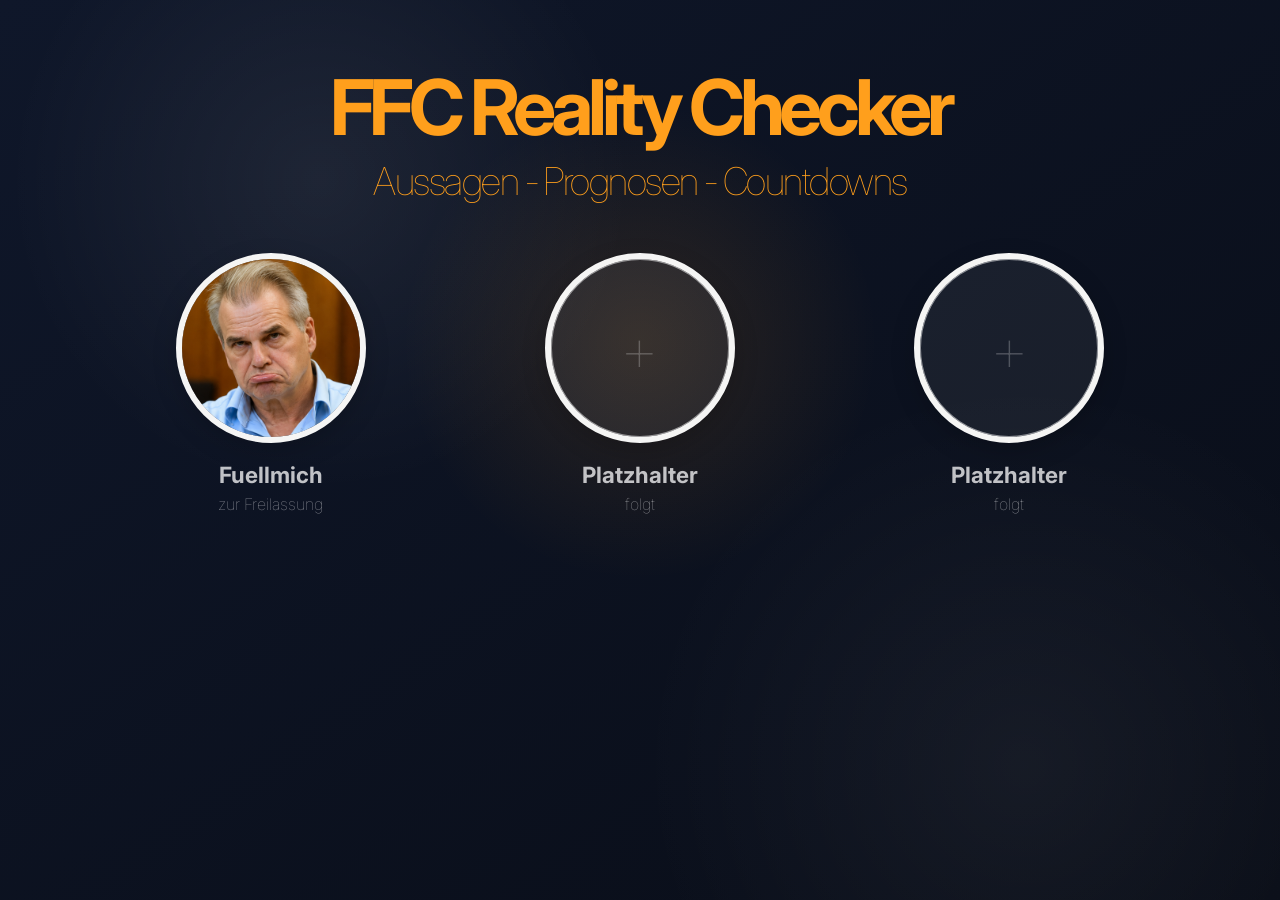
==== index.html @ 642c0783 "Add files via upload First version of ffc reality checker" ====
<!doctype html>
<html lang="de">
<!--
Hosted @: netlify
A FFC project page
-->
<head>
  <meta charset="utf-8">
  <meta name="viewport" content="width=device-width, initial-scale=1">
  <title>Countdowns</title>
  <link rel="preconnect" href="https://fonts.googleapis.com">
  <link rel="preconnect" href="https://fonts.gstatic.com" crossorigin>
  <link href="https://fonts.googleapis.com/css2?family=Inter:wght@100;300;700;800&display=swap" rel="stylesheet">
  <link rel="stylesheet" href="css/style.css">
</head>
<body>
  <main class="overview">
    <h1>FFC Reality Checker</h1>
    <p class="overview-subline">Aussagen - Prognosen - Countdowns</p>

    <div class="grid">
      <article class="card">
        <a href="countdown/fuellmich.html">
          <div class="card-circle">
            <img src="img/fuellmich-schmollt.png" alt="">
          </div>
          <p class="card-title">Fuellmich</p>
          <p class="card-meta">zur Freilassung</p>
        </a>
      </article>

      <article class="card">
        <div class="card-circle">
          <span class="placeholder">+</span>
        </div>
        <p class="card-title">Platzhalter</p>
        <p class="card-meta">folgt</p>
      </article>

      <article class="card">
        <div class="card-circle">
          <span class="placeholder">+</span>
        </div>
        <p class="card-title">Platzhalter</p>
        <p class="card-meta">folgt</p>
      </article>
    </div>
  </main>
</body>
</html>
---- css/style.css ----
:root {
  --bg: #0f172a;
  --fg: rgba(244, 244, 245, 0.62);
  --fg-strong: rgba(244, 244, 245, 0.78);
  --muted: rgba(199, 203, 211, 0.62);
  --accent: #ff9f1c;
  --accent-top: #ffb22c;
  --accent-bottom: #ff9800;
  --ring: #f5f5f4;
}

* {
  box-sizing: border-box;
}

html,
body {
  margin: 0;
  min-height: 100%;
}

body {
  min-height: 100vh;
  color: var(--fg);
  font-family: Inter, ui-sans-serif, system-ui, -apple-system, BlinkMacSystemFont, "Segoe UI", Roboto, Helvetica, Arial, sans-serif;
  text-align: center;
  background:
    radial-gradient(circle at 50% 38%, rgba(255, 159, 28, 0.13), transparent 28%),
    radial-gradient(circle at 25% 20%, rgba(255, 255, 255, 0.07), transparent 26%),
    radial-gradient(circle at 80% 85%, rgba(255, 255, 255, 0.05), transparent 30%),
    linear-gradient(145deg, #0f172a 0%, #090d17 100%);
  overflow-x: hidden;
}

a {
  color: inherit;
  text-decoration: none;
}

.site-header {
  width: min(92vw, 1100px);
  margin: 0 auto;
  padding: 34px 24px 0;
  display: flex;
  justify-content: space-between;
  align-items: center;
}

.brand {
  font-weight: 700;
  color: var(--fg-strong);
  letter-spacing: -0.03em;
}

.back-link {
  font-weight: 100;
  color: var(--fg);
}

.overview {
  width: min(92vw, 1100px);
  margin: 0 auto;
  padding: clamp(42px, 8vh, 86px) 24px;
}

.overview h1 {
  margin: 0 0 46px;
  font-size: clamp(2.4rem, 6vw, 5rem);
  color: var(--accent);
  letter-spacing: -0.07em;
  line-height: 0.95;
}

.grid {
  display: grid;
  grid-template-columns: repeat(auto-fit, minmax(210px, 1fr));
  gap: clamp(32px, 6vw, 56px);
}

.card {
  text-align: center;
}

.card-circle {
  width: clamp(145px, 22vw, 190px);
  aspect-ratio: 1 / 1;
  border-radius: 50%;
  border: 6px solid var(--ring);
  overflow: hidden;
  margin: 0 auto 18px;
  background: rgba(255, 255, 255, 0.06);
  box-shadow:
    inset 0 0 0 1px rgba(255, 255, 255, .52),
    0 8px 24px rgba(0, 0, 0, .18);
  display: grid;
  place-items: center;
}

.card-circle img {
  width: 100%;
  height: 100%;
  object-fit: cover;
}

.placeholder {
  font-size: 4rem;
  font-weight: 100;
  color: rgba(244, 244, 245, .25);
}

.card-title {
  margin: 0;
  font-weight: 700;
  color: var(--fg-strong);
  font-size: clamp(1.1rem, 2.5vw, 1.4rem);
}

.card-meta {
  margin: 6px 0 0;
  font-weight: 100;
  color: var(--fg);
}

.countdown-main {
  width: min(92vw, 980px);
  padding: clamp(32px, 7vh, 72px) 24px;
  margin: 0 auto;
}

.countdown-page {
  display: grid;
  place-items: center;
}

.label {
  margin: 0;
  font-size: clamp(1.35rem, 4vw, 3rem);
  line-height: 1.15;
  font-weight: 700;
  letter-spacing: -0.04em;
  color: var(--fg-strong);
}

.countdown-title {
  margin: 0.06em 0 0.10em;
  font-size: clamp(5rem, 17vw, 13rem);
  line-height: 1.2;
  font-weight: 800;
  letter-spacing: -0.08em;
  color: var(--accent);
  background: linear-gradient(180deg, var(--accent-top), var(--accent-bottom));
  -webkit-background-clip: text;
  background-clip: text;
  color: transparent;
}

.subtime {
  display: flex;
  justify-content: center;
  gap: clamp(12px, 3vw, 28px);
  margin: 0 0 clamp(22px, 5vh, 42px);
  color: var(--muted);
  font-size: clamp(0.9rem, 2.2vw, 1.35rem);
  font-weight: 100;
}

.subtime strong {
  display: block;
  color: var(--fg-strong);
  font-size: 1.35em;
  font-weight: 700;
  line-height: 1.1;
}

.portrait {
  display: block;
  width: clamp(115px, 21vw, 180px);
  aspect-ratio: 1 / 1;
  object-fit: cover;
  object-position: center;
  border-radius: 50%;
  border: 6px solid var(--ring);
  box-shadow:
    inset 0 0 0 1px rgba(255, 255, 255, .52),
    0 8px 24px rgba(0,0,0,.18);
  margin: clamp(22px, 5vh, 44px) auto clamp(22px, 5vh, 40px);
}

.date {
  margin: 0;
  font-size: clamp(1.25rem, 3vw, 2rem);
  color: var(--fg);
  font-weight: 100;
  letter-spacing: -0.02em;
}

.card a{
  display:block;
  transition:transform .22s ease;
}

.card-circle{
  transition:
    transform .22s ease,
    border-color .22s ease,
    box-shadow .22s ease,
    background-color .22s ease;
}

.card:hover .card-circle{
  transform:translateY(-4px) scale(1.03);
  border-color:#ffffff;
  background:rgba(255,255,255,.08);
  box-shadow:
    inset 0 0 0 1px rgba(255,255,255,.70),
    0 14px 30px rgba(0,0,0,.28);
}

.card:hover .card-title{
  color:#ffffff;
}

.card:active .card-circle{
  transform:translateY(-2px) scale(1.01);
}


.card-circle img{
  transition: transform .28s ease;
}
.card:hover .card-circle{
  transform:none;
  border-color:#ffb22c;
  box-shadow:
    inset 0 0 0 1px rgba(255,178,44,.85),
    0 14px 30px rgba(0,0,0,.28);
}
.card:hover .card-circle img{
  transform:scale(1.025);
}

.site-subtitle{
  margin-top:8px;
  font-weight:100;
  font-size:clamp(1rem,2vw,1.35rem);
  color:rgba(244,244,245,.62);
  letter-spacing:.04em;
}
.source{
  margin-top:42px;
  font-size:14px;
  font-weight:100;
  color:rgba(244,244,245,.5);
}


.overview-subline{
  margin: -30px 0 52px;
  font-size: clamp(1.2rem, 3vw, 2.5rem);
  line-height: 1.05;
  font-weight: 100;
  letter-spacing: -0.04em;
  color: var(--accent);
}
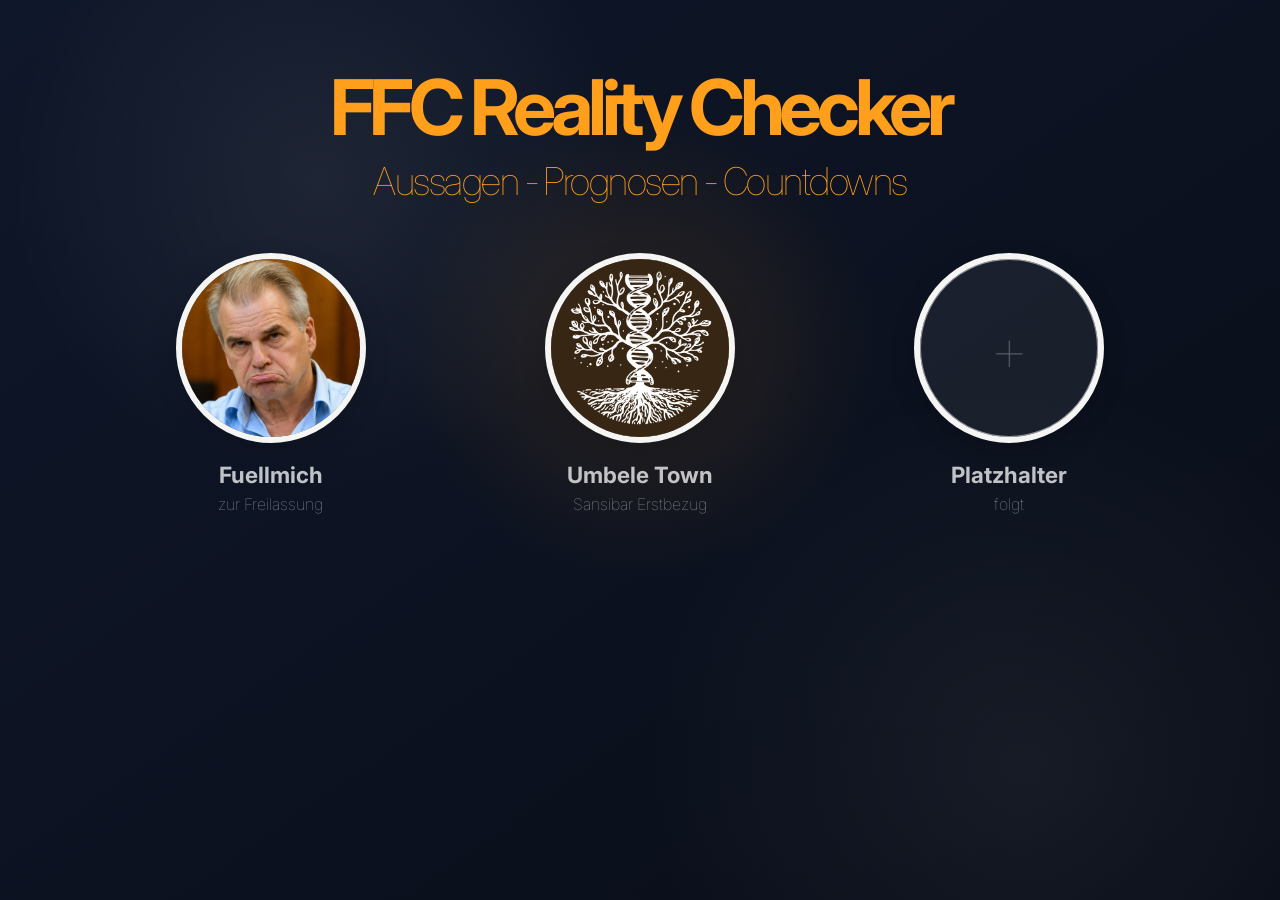
==== commit fe096563: "Project restructure and add Umbele Town" ====
--- a/index.html
+++ b/index.html
@@ -20,9 +20,9 @@
 
     <div class="grid">
       <article class="card">
-        <a href="countdown/fuellmich.html">
+        <a href="reality-checks/fuellmich.html">
           <div class="card-circle">
-            <img src="img/fuellmich-schmollt.png" alt="">
+            <img src="img/fuellmich--fuelli-schmollt.png" alt="">
           </div>
           <p class="card-title">Fuellmich</p>
           <p class="card-meta">zur Freilassung</p>
@@ -30,11 +30,13 @@
       </article>
 
       <article class="card">
-        <div class="card-circle">
-          <span class="placeholder">+</span>
-        </div>
-        <p class="card-title">Platzhalter</p>
-        <p class="card-meta">folgt</p>
+        <a href="reality-checks/umbele-town.html">
+          <div class="card-circle">
+            <img src="img/umbele-town--umbele-town-logo.png" alt="">
+          </div>
+          <p class="card-title">Umbele Town</p>
+          <p class="card-meta">Sansibar Erstbezug</p>
+        </a>
       </article>
 
       <article class="card">
--- a/css/style.css
+++ b/css/style.css
@@ -262,3 +262,26 @@
   letter-spacing: -0.04em;
   color: var(--accent);
 }
+
+
+.project-screenshot{
+  display:block;
+  width:min(92vw, 760px);
+  height:auto;
+  margin:28px auto 0;
+  border-radius:18px;
+  border:1px solid rgba(245,245,244,.16);
+  box-shadow:0 18px 42px rgba(0,0,0,.26);
+}
+
+
+.is-expired .countdown-title{
+  background:linear-gradient(180deg, #ff6b6b, #d93636);
+  -webkit-background-clip:text;
+  background-clip:text;
+  color:transparent;
+}
+
+.is-expired .subtime strong{
+  color:rgba(255, 160, 160, .86);
+}
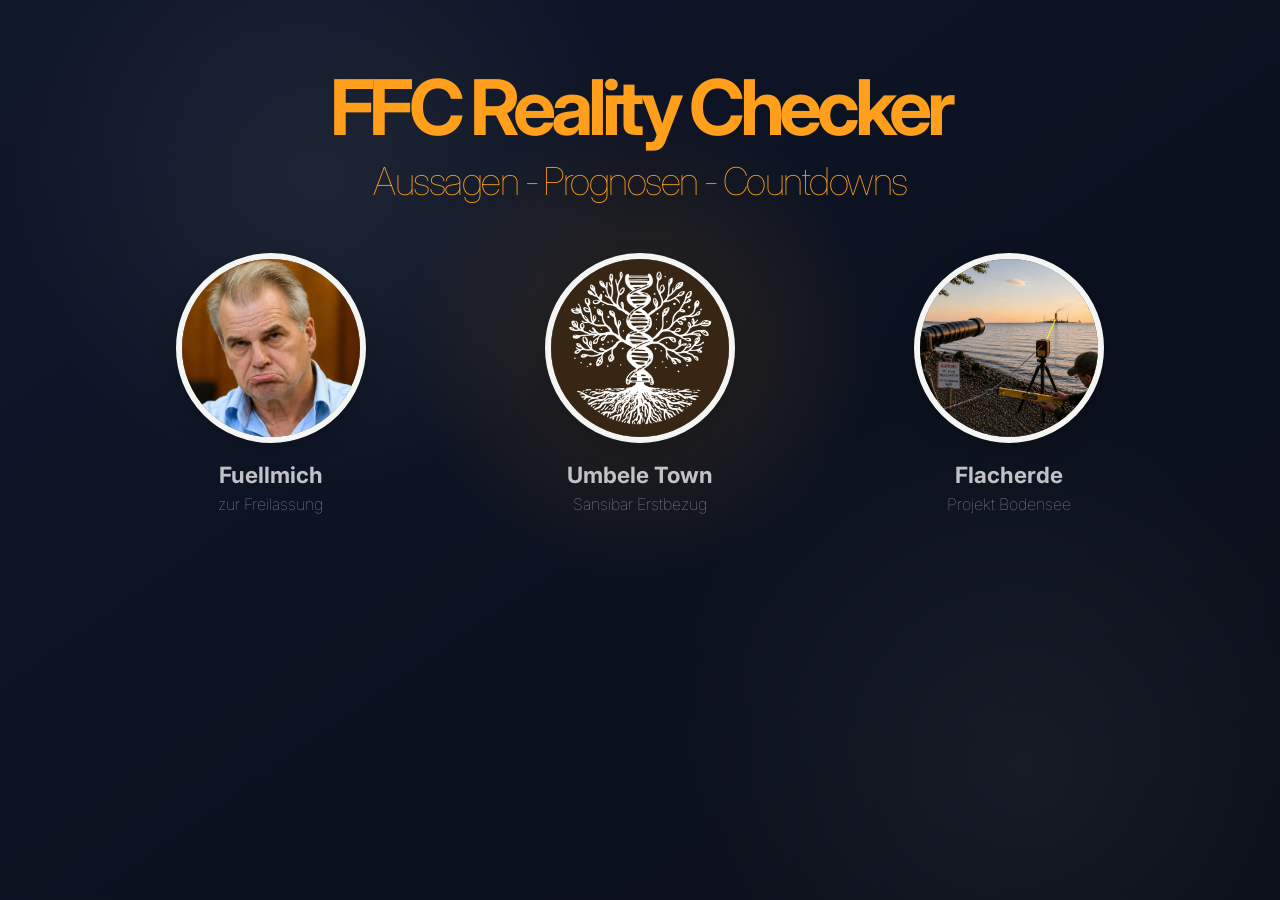
==== commit c2b37e0a: "Update Workflow, add flacherde" ====
--- a/index.html
+++ b/index.html
@@ -1,13 +1,13 @@
-<!doctype html>
+<!DOCTYPE html>
 <html lang="de">
 <!--
-Hosted @: netlify
+Hosted @: GitHub Pages
 A FFC project page
 -->
 <head>
   <meta charset="utf-8">
   <meta name="viewport" content="width=device-width, initial-scale=1">
-  <title>Countdowns</title>
+  <title>FFC Reality Checker</title>
   <link rel="preconnect" href="https://fonts.googleapis.com">
   <link rel="preconnect" href="https://fonts.gstatic.com" crossorigin>
   <link href="https://fonts.googleapis.com/css2?family=Inter:wght@100;300;700;800&display=swap" rel="stylesheet">
@@ -40,11 +40,13 @@
       </article>
 
       <article class="card">
-        <div class="card-circle">
-          <span class="placeholder">+</span>
-        </div>
-        <p class="card-title">Platzhalter</p>
-        <p class="card-meta">folgt</p>
+        <a href="reality-checks/flacherdebeweis.html">
+          <div class="card-circle">
+            <img src="img/flacherde--laser.png" alt="">
+          </div>
+          <p class="card-title">Flacherde</p>
+          <p class="card-meta">Projekt Bodensee</p>
+        </a>
       </article>
     </div>
   </main>
--- a/css/style.css
+++ b/css/style.css
@@ -46,12 +46,6 @@
   align-items: center;
 }
 
-.brand {
-  font-weight: 700;
-  color: var(--fg-strong);
-  letter-spacing: -0.03em;
-}
-
 .back-link {
   font-weight: 100;
   color: var(--fg);
@@ -71,6 +65,15 @@
   line-height: 0.95;
 }
 
+.overview-subline {
+  margin: -30px 0 52px;
+  font-size: clamp(1.2rem, 3vw, 2.5rem);
+  line-height: 1.05;
+  font-weight: 100;
+  letter-spacing: -0.04em;
+  color: var(--accent);
+}
+
 .grid {
   display: grid;
   grid-template-columns: repeat(auto-fit, minmax(210px, 1fr));
@@ -79,6 +82,11 @@
 
 .card {
   text-align: center;
+}
+
+.card a {
+  display: block;
+  transition: transform .22s ease;
 }
 
 .card-circle {
@@ -94,18 +102,34 @@
     0 8px 24px rgba(0, 0, 0, .18);
   display: grid;
   place-items: center;
+  transition:
+    transform .22s ease,
+    border-color .22s ease,
+    box-shadow .22s ease,
+    background-color .22s ease;
 }
 
 .card-circle img {
   width: 100%;
   height: 100%;
   object-fit: cover;
-}
-
-.placeholder {
-  font-size: 4rem;
-  font-weight: 100;
-  color: rgba(244, 244, 245, .25);
+  transition: transform .28s ease;
+}
+
+.card:hover .card-circle {
+  transform: none;
+  border-color: #ffb22c;
+  box-shadow:
+    inset 0 0 0 1px rgba(255,178,44,.85),
+    0 14px 30px rgba(0,0,0,.28);
+}
+
+.card:hover .card-circle img {
+  transform: scale(1.025);
+}
+
+.card:hover .card-title {
+  color: #ffffff;
 }
 
 .card-title {
@@ -119,17 +143,17 @@
   margin: 6px 0 0;
   font-weight: 100;
   color: var(--fg);
+}
+
+.countdown-page {
+  display: grid;
+  place-items: center;
 }
 
 .countdown-main {
   width: min(92vw, 980px);
   padding: clamp(32px, 7vh, 72px) 24px;
   margin: 0 auto;
-}
-
-.countdown-page {
-  display: grid;
-  place-items: center;
 }
 
 .label {
@@ -147,7 +171,6 @@
   line-height: 1.2;
   font-weight: 800;
   letter-spacing: -0.08em;
-  color: var(--accent);
   background: linear-gradient(180deg, var(--accent-top), var(--accent-bottom));
   -webkit-background-clip: text;
   background-clip: text;
@@ -194,94 +217,68 @@
   letter-spacing: -0.02em;
 }
 
-.card a{
-  display:block;
-  transition:transform .22s ease;
-}
-
-.card-circle{
-  transition:
-    transform .22s ease,
-    border-color .22s ease,
-    box-shadow .22s ease,
-    background-color .22s ease;
-}
-
-.card:hover .card-circle{
-  transform:translateY(-4px) scale(1.03);
-  border-color:#ffffff;
-  background:rgba(255,255,255,.08);
-  box-shadow:
-    inset 0 0 0 1px rgba(255,255,255,.70),
-    0 14px 30px rgba(0,0,0,.28);
-}
-
-.card:hover .card-title{
-  color:#ffffff;
-}
-
-.card:active .card-circle{
-  transform:translateY(-2px) scale(1.01);
-}
-
-
-.card-circle img{
-  transition: transform .28s ease;
-}
-.card:hover .card-circle{
-  transform:none;
-  border-color:#ffb22c;
-  box-shadow:
-    inset 0 0 0 1px rgba(255,178,44,.85),
-    0 14px 30px rgba(0,0,0,.28);
-}
-.card:hover .card-circle img{
-  transform:scale(1.025);
-}
-
-.site-subtitle{
-  margin-top:8px;
-  font-weight:100;
-  font-size:clamp(1rem,2vw,1.35rem);
-  color:rgba(244,244,245,.62);
-  letter-spacing:.04em;
-}
-.source{
-  margin-top:42px;
-  font-size:14px;
-  font-weight:100;
-  color:rgba(244,244,245,.5);
-}
-
-
-.overview-subline{
-  margin: -30px 0 52px;
-  font-size: clamp(1.2rem, 3vw, 2.5rem);
-  line-height: 1.05;
-  font-weight: 100;
+.source {
+  margin-top: 42px;
+  font-size: 14px;
+  font-weight: 100;
+  color: rgba(244,244,245,.5);
+}
+
+.project-screenshot {
+  display: block;
+  width: min(92vw, 760px);
+  height: auto;
+  margin: 28px auto 0;
+  border-radius: 18px;
+  border: 1px solid rgba(245,245,244,.16);
+  box-shadow: 0 18px 42px rgba(0,0,0,.26);
+}
+
+.info-box {
+  width: min(92vw, 760px);
+  margin: clamp(34px, 7vh, 60px) auto 0;
+  padding: clamp(22px, 4vw, 34px);
+  text-align: left;
+  color: rgba(244,244,245,.68);
+  background: rgba(255,255,255,.055);
+  border: 1px solid rgba(245,245,244,.14);
+  border-radius: 22px;
+  box-shadow: 0 18px 42px rgba(0,0,0,.22);
+}
+
+.info-box h2 {
+  margin: 0 0 18px;
+  color: var(--fg-strong);
+  font-size: clamp(1.2rem, 2.8vw, 1.7rem);
+  line-height: 1.15;
   letter-spacing: -0.04em;
+}
+
+.info-box p {
+  margin: 0 0 1em;
+  font-size: clamp(1rem, 2.1vw, 1.12rem);
+  line-height: 1.65;
+  font-weight: 300;
+}
+
+.info-box p:last-child {
+  margin-bottom: 0;
+}
+
+.info-box a {
   color: var(--accent);
-}
-
-
-.project-screenshot{
-  display:block;
-  width:min(92vw, 760px);
-  height:auto;
-  margin:28px auto 0;
-  border-radius:18px;
-  border:1px solid rgba(245,245,244,.16);
-  box-shadow:0 18px 42px rgba(0,0,0,.26);
-}
-
-
-.is-expired .countdown-title{
-  background:linear-gradient(180deg, #ff6b6b, #d93636);
-  -webkit-background-clip:text;
-  background-clip:text;
-  color:transparent;
-}
-
-.is-expired .subtime strong{
-  color:rgba(255, 160, 160, .86);
-}
+  text-decoration: underline;
+  text-decoration-thickness: 1px;
+  text-underline-offset: 3px;
+}
+
+.is-expired .countdown-title {
+  background: linear-gradient(180deg, #ff6b6b, #d93636);
+  -webkit-background-clip: text;
+  background-clip: text;
+  color: transparent;
+}
+
+.is-expired .subtime strong {
+  color: rgba(255, 160, 160, .86);
+}
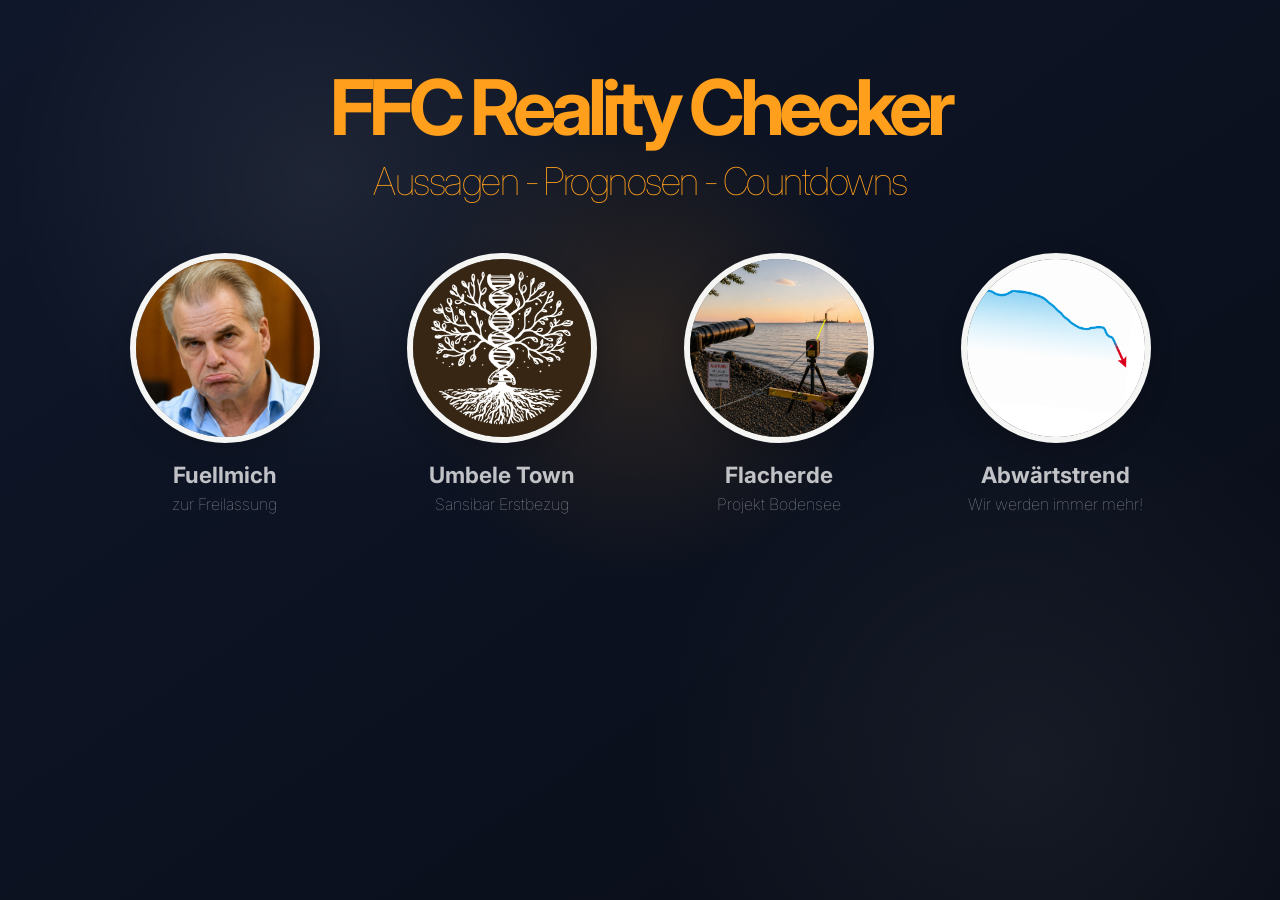
==== commit d151cf87: "Added Social-Trend, fixed little things" ====
--- a/index.html
+++ b/index.html
@@ -17,37 +17,11 @@
   <main class="overview">
     <h1>FFC Reality Checker</h1>
     <p class="overview-subline">Aussagen - Prognosen - Countdowns</p>
-
     <div class="grid">
-      <article class="card">
-        <a href="reality-checks/fuellmich.html">
-          <div class="card-circle">
-            <img src="img/fuellmich--fuelli-schmollt.png" alt="">
-          </div>
-          <p class="card-title">Fuellmich</p>
-          <p class="card-meta">zur Freilassung</p>
-        </a>
-      </article>
-
-      <article class="card">
-        <a href="reality-checks/umbele-town.html">
-          <div class="card-circle">
-            <img src="img/umbele-town--umbele-town-logo.png" alt="">
-          </div>
-          <p class="card-title">Umbele Town</p>
-          <p class="card-meta">Sansibar Erstbezug</p>
-        </a>
-      </article>
-
-      <article class="card">
-        <a href="reality-checks/flacherdebeweis.html">
-          <div class="card-circle">
-            <img src="img/flacherde--laser.png" alt="">
-          </div>
-          <p class="card-title">Flacherde</p>
-          <p class="card-meta">Projekt Bodensee</p>
-        </a>
-      </article>
+      <article class="card"><a href="reality-checks/fuellmich.html"><div class="card-circle"><img src="img/fuellmich--fuelli-schmollt.png" alt=""></div><p class="card-title">Fuellmich</p><p class="card-meta">zur Freilassung</p></a></article>
+      <article class="card"><a href="reality-checks/umbele-town.html"><div class="card-circle"><img src="img/umbele-town--umbele-town-logo.png" alt=""></div><p class="card-title">Umbele Town</p><p class="card-meta">Sansibar Erstbezug</p></a></article>
+      <article class="card"><a href="reality-checks/flacherde.html"><div class="card-circle"><img src="img/flacherde--laser.png" alt=""></div><p class="card-title">Flacherde</p><p class="card-meta">Projekt Bodensee</p></a></article>
+      <article class="card"><a href="reality-checks/social-media-trend.html"><div class="card-circle"><img src="img/social-media-trend--kurve.png" alt=""></div><p class="card-title">Abwärtstrend</p><p class="card-meta">Wir werden immer mehr!</p></a></article>
     </div>
   </main>
 </body>
--- a/css/style.css
+++ b/css/style.css
@@ -1,284 +1 @@
-:root {
-  --bg: #0f172a;
-  --fg: rgba(244, 244, 245, 0.62);
-  --fg-strong: rgba(244, 244, 245, 0.78);
-  --muted: rgba(199, 203, 211, 0.62);
-  --accent: #ff9f1c;
-  --accent-top: #ffb22c;
-  --accent-bottom: #ff9800;
-  --ring: #f5f5f4;
-}
-
-* {
-  box-sizing: border-box;
-}
-
-html,
-body {
-  margin: 0;
-  min-height: 100%;
-}
-
-body {
-  min-height: 100vh;
-  color: var(--fg);
-  font-family: Inter, ui-sans-serif, system-ui, -apple-system, BlinkMacSystemFont, "Segoe UI", Roboto, Helvetica, Arial, sans-serif;
-  text-align: center;
-  background:
-    radial-gradient(circle at 50% 38%, rgba(255, 159, 28, 0.13), transparent 28%),
-    radial-gradient(circle at 25% 20%, rgba(255, 255, 255, 0.07), transparent 26%),
-    radial-gradient(circle at 80% 85%, rgba(255, 255, 255, 0.05), transparent 30%),
-    linear-gradient(145deg, #0f172a 0%, #090d17 100%);
-  overflow-x: hidden;
-}
-
-a {
-  color: inherit;
-  text-decoration: none;
-}
-
-.site-header {
-  width: min(92vw, 1100px);
-  margin: 0 auto;
-  padding: 34px 24px 0;
-  display: flex;
-  justify-content: space-between;
-  align-items: center;
-}
-
-.back-link {
-  font-weight: 100;
-  color: var(--fg);
-}
-
-.overview {
-  width: min(92vw, 1100px);
-  margin: 0 auto;
-  padding: clamp(42px, 8vh, 86px) 24px;
-}
-
-.overview h1 {
-  margin: 0 0 46px;
-  font-size: clamp(2.4rem, 6vw, 5rem);
-  color: var(--accent);
-  letter-spacing: -0.07em;
-  line-height: 0.95;
-}
-
-.overview-subline {
-  margin: -30px 0 52px;
-  font-size: clamp(1.2rem, 3vw, 2.5rem);
-  line-height: 1.05;
-  font-weight: 100;
-  letter-spacing: -0.04em;
-  color: var(--accent);
-}
-
-.grid {
-  display: grid;
-  grid-template-columns: repeat(auto-fit, minmax(210px, 1fr));
-  gap: clamp(32px, 6vw, 56px);
-}
-
-.card {
-  text-align: center;
-}
-
-.card a {
-  display: block;
-  transition: transform .22s ease;
-}
-
-.card-circle {
-  width: clamp(145px, 22vw, 190px);
-  aspect-ratio: 1 / 1;
-  border-radius: 50%;
-  border: 6px solid var(--ring);
-  overflow: hidden;
-  margin: 0 auto 18px;
-  background: rgba(255, 255, 255, 0.06);
-  box-shadow:
-    inset 0 0 0 1px rgba(255, 255, 255, .52),
-    0 8px 24px rgba(0, 0, 0, .18);
-  display: grid;
-  place-items: center;
-  transition:
-    transform .22s ease,
-    border-color .22s ease,
-    box-shadow .22s ease,
-    background-color .22s ease;
-}
-
-.card-circle img {
-  width: 100%;
-  height: 100%;
-  object-fit: cover;
-  transition: transform .28s ease;
-}
-
-.card:hover .card-circle {
-  transform: none;
-  border-color: #ffb22c;
-  box-shadow:
-    inset 0 0 0 1px rgba(255,178,44,.85),
-    0 14px 30px rgba(0,0,0,.28);
-}
-
-.card:hover .card-circle img {
-  transform: scale(1.025);
-}
-
-.card:hover .card-title {
-  color: #ffffff;
-}
-
-.card-title {
-  margin: 0;
-  font-weight: 700;
-  color: var(--fg-strong);
-  font-size: clamp(1.1rem, 2.5vw, 1.4rem);
-}
-
-.card-meta {
-  margin: 6px 0 0;
-  font-weight: 100;
-  color: var(--fg);
-}
-
-.countdown-page {
-  display: grid;
-  place-items: center;
-}
-
-.countdown-main {
-  width: min(92vw, 980px);
-  padding: clamp(32px, 7vh, 72px) 24px;
-  margin: 0 auto;
-}
-
-.label {
-  margin: 0;
-  font-size: clamp(1.35rem, 4vw, 3rem);
-  line-height: 1.15;
-  font-weight: 700;
-  letter-spacing: -0.04em;
-  color: var(--fg-strong);
-}
-
-.countdown-title {
-  margin: 0.06em 0 0.10em;
-  font-size: clamp(5rem, 17vw, 13rem);
-  line-height: 1.2;
-  font-weight: 800;
-  letter-spacing: -0.08em;
-  background: linear-gradient(180deg, var(--accent-top), var(--accent-bottom));
-  -webkit-background-clip: text;
-  background-clip: text;
-  color: transparent;
-}
-
-.subtime {
-  display: flex;
-  justify-content: center;
-  gap: clamp(12px, 3vw, 28px);
-  margin: 0 0 clamp(22px, 5vh, 42px);
-  color: var(--muted);
-  font-size: clamp(0.9rem, 2.2vw, 1.35rem);
-  font-weight: 100;
-}
-
-.subtime strong {
-  display: block;
-  color: var(--fg-strong);
-  font-size: 1.35em;
-  font-weight: 700;
-  line-height: 1.1;
-}
-
-.portrait {
-  display: block;
-  width: clamp(115px, 21vw, 180px);
-  aspect-ratio: 1 / 1;
-  object-fit: cover;
-  object-position: center;
-  border-radius: 50%;
-  border: 6px solid var(--ring);
-  box-shadow:
-    inset 0 0 0 1px rgba(255, 255, 255, .52),
-    0 8px 24px rgba(0,0,0,.18);
-  margin: clamp(22px, 5vh, 44px) auto clamp(22px, 5vh, 40px);
-}
-
-.date {
-  margin: 0;
-  font-size: clamp(1.25rem, 3vw, 2rem);
-  color: var(--fg);
-  font-weight: 100;
-  letter-spacing: -0.02em;
-}
-
-.source {
-  margin-top: 42px;
-  font-size: 14px;
-  font-weight: 100;
-  color: rgba(244,244,245,.5);
-}
-
-.project-screenshot {
-  display: block;
-  width: min(92vw, 760px);
-  height: auto;
-  margin: 28px auto 0;
-  border-radius: 18px;
-  border: 1px solid rgba(245,245,244,.16);
-  box-shadow: 0 18px 42px rgba(0,0,0,.26);
-}
-
-.info-box {
-  width: min(92vw, 760px);
-  margin: clamp(34px, 7vh, 60px) auto 0;
-  padding: clamp(22px, 4vw, 34px);
-  text-align: left;
-  color: rgba(244,244,245,.68);
-  background: rgba(255,255,255,.055);
-  border: 1px solid rgba(245,245,244,.14);
-  border-radius: 22px;
-  box-shadow: 0 18px 42px rgba(0,0,0,.22);
-}
-
-.info-box h2 {
-  margin: 0 0 18px;
-  color: var(--fg-strong);
-  font-size: clamp(1.2rem, 2.8vw, 1.7rem);
-  line-height: 1.15;
-  letter-spacing: -0.04em;
-}
-
-.info-box p {
-  margin: 0 0 1em;
-  font-size: clamp(1rem, 2.1vw, 1.12rem);
-  line-height: 1.65;
-  font-weight: 300;
-}
-
-.info-box p:last-child {
-  margin-bottom: 0;
-}
-
-.info-box a {
-  color: var(--accent);
-  text-decoration: underline;
-  text-decoration-thickness: 1px;
-  text-underline-offset: 3px;
-}
-
-.is-expired .countdown-title {
-  background: linear-gradient(180deg, #ff6b6b, #d93636);
-  -webkit-background-clip: text;
-  background-clip: text;
-  color: transparent;
-}
-
-.is-expired .subtime strong {
-  color: rgba(255, 160, 160, .86);
-}
+:root{--bg:#0f172a;--fg:rgba(244,244,245,.62);--fg-strong:rgba(244,244,245,.78);--muted:rgba(199,203,211,.62);--accent:#ff9f1c;--accent-top:#ffb22c;--accent-bottom:#ff9800;--ring:#f5f5f4}*{box-sizing:border-box}html,body{margin:0;min-height:100%}body{min-height:100vh;color:var(--fg);font-family:Inter,ui-sans-serif,system-ui,-apple-system,BlinkMacSystemFont,"Segoe UI",Roboto,Helvetica,Arial,sans-serif;text-align:center;background:radial-gradient(circle at 50% 38%,rgba(255,159,28,.13),transparent 28%),radial-gradient(circle at 25% 20%,rgba(255,255,255,.07),transparent 26%),radial-gradient(circle at 80% 85%,rgba(255,255,255,.05),transparent 30%),linear-gradient(145deg,#0f172a 0%,#090d17 100%);overflow-x:hidden}a{color:inherit;text-decoration:none}.site-header{width:min(92vw,1100px);margin:0 auto;padding:34px 24px 0;display:flex;justify-content:space-between;align-items:center}.back-link{font-weight:100;color:var(--fg)}.overview{width:min(92vw,1100px);margin:0 auto;padding:clamp(42px,8vh,86px) 24px}.overview h1{margin:0 0 46px;font-size:clamp(2.4rem,6vw,5rem);color:var(--accent);letter-spacing:-.07em;line-height:.95}.overview-subline{margin:-30px 0 52px;font-size:clamp(1.2rem,3vw,2.5rem);line-height:1.05;font-weight:100;letter-spacing:-.04em;color:var(--accent)}.grid{display:grid;grid-template-columns:repeat(auto-fit,minmax(210px,1fr));gap:clamp(32px,6vw,56px)}.card{text-align:center}.card a{display:block;transition:transform .22s ease}.card-circle{width:clamp(145px,22vw,190px);aspect-ratio:1/1;border-radius:50%;border:6px solid var(--ring);overflow:hidden;margin:0 auto 18px;background:rgba(255,255,255,.06);box-shadow:inset 0 0 0 1px rgba(255,255,255,.52),0 8px 24px rgba(0,0,0,.18);display:grid;place-items:center;transition:transform .22s ease,border-color .22s ease,box-shadow .22s ease,background-color .22s ease}.card-circle img{width:100%;height:100%;object-fit:cover;transition:transform .28s ease}.card:hover .card-circle{transform:none;border-color:#ffb22c;box-shadow:inset 0 0 0 1px rgba(255,178,44,.85),0 14px 30px rgba(0,0,0,.28)}.card:hover .card-circle img{transform:scale(1.025)}.card:hover .card-title{color:#fff}.card-title{margin:0;font-weight:700;color:var(--fg-strong);font-size:clamp(1.1rem,2.5vw,1.4rem)}.card-meta{margin:6px 0 0;font-weight:100;color:var(--fg)}.countdown-page{display:grid;place-items:center}.countdown-main{width:min(92vw,980px);padding:clamp(32px,7vh,72px) 24px;margin:0 auto}.label{margin:0;font-size:clamp(1.35rem,4vw,3rem);line-height:1.15;font-weight:700;letter-spacing:-.04em;color:var(--fg-strong)}.countdown-title{margin:.06em 0 .10em;font-size:clamp(5rem,17vw,13rem);line-height:1.2;font-weight:800;letter-spacing:-.08em;background:linear-gradient(180deg,var(--accent-top),var(--accent-bottom));-webkit-background-clip:text;background-clip:text;color:transparent}.subtime{display:flex;justify-content:center;gap:clamp(12px,3vw,28px);margin:0 0 clamp(22px,5vh,42px);color:var(--muted);font-size:clamp(.9rem,2.2vw,1.35rem);font-weight:100}.subtime strong{display:block;color:var(--fg-strong);font-size:1.35em;font-weight:700;line-height:1.1}.portrait{display:block;width:clamp(115px,21vw,180px);aspect-ratio:1/1;object-fit:cover;object-position:center;border-radius:50%;border:6px solid var(--ring);box-shadow:inset 0 0 0 1px rgba(255,255,255,.52),0 8px 24px rgba(0,0,0,.18);margin:clamp(22px,5vh,44px) auto clamp(22px,5vh,40px)}.date{margin:0;font-size:clamp(1.25rem,3vw,2rem);color:var(--fg);font-weight:100;letter-spacing:-.02em}.source{margin-top:42px;font-size:14px;font-weight:100;color:rgba(244,244,245,.5)}.project-screenshot{max-width:100%;border:1px solid rgba(245,245,244,.16);border-radius:18px}.info-box{width:min(92vw,760px);margin:clamp(34px,7vh,60px) auto 0;padding:clamp(22px,4vw,34px);text-align:left;color:rgba(244,244,245,.68);background:rgba(255,255,255,.055);border:1px solid rgba(245,245,244,.14);border-radius:22px;box-shadow:0 18px 42px rgba(0,0,0,.22)}.info-box h2{margin:0 0 18px;color:var(--fg-strong);font-size:clamp(1.2rem,2.8vw,1.7rem);line-height:1.15;letter-spacing:-.04em}.info-box p{margin:0 0 1em;font-size:clamp(1rem,2.1vw,1.12rem);line-height:1.65;font-weight:300}.info-box p:last-child{margin-bottom:0}.info-box a{color:var(--accent);text-decoration:underline;text-decoration-thickness:1px;text-underline-offset:3px}.trend-table{width:100%;margin-top:24px;border-collapse:collapse;font-size:clamp(.95rem,2vw,1.05rem)}.trend-table caption{margin-bottom:12px;color:var(--fg-strong);font-weight:700;text-align:left}.trend-table th,.trend-table td{padding:12px 0;border-bottom:1px solid rgba(245,245,244,.12);text-align:left}.trend-table th{color:var(--fg-strong);font-weight:700}.trend-table td{color:rgba(244,244,245,.68);font-weight:300}.is-expired .countdown-title{background:linear-gradient(180deg,#ff6b6b,#d93636);-webkit-background-clip:text;background-clip:text;color:transparent}.is-expired .subtime strong{color:rgba(255,160,160,.86)}
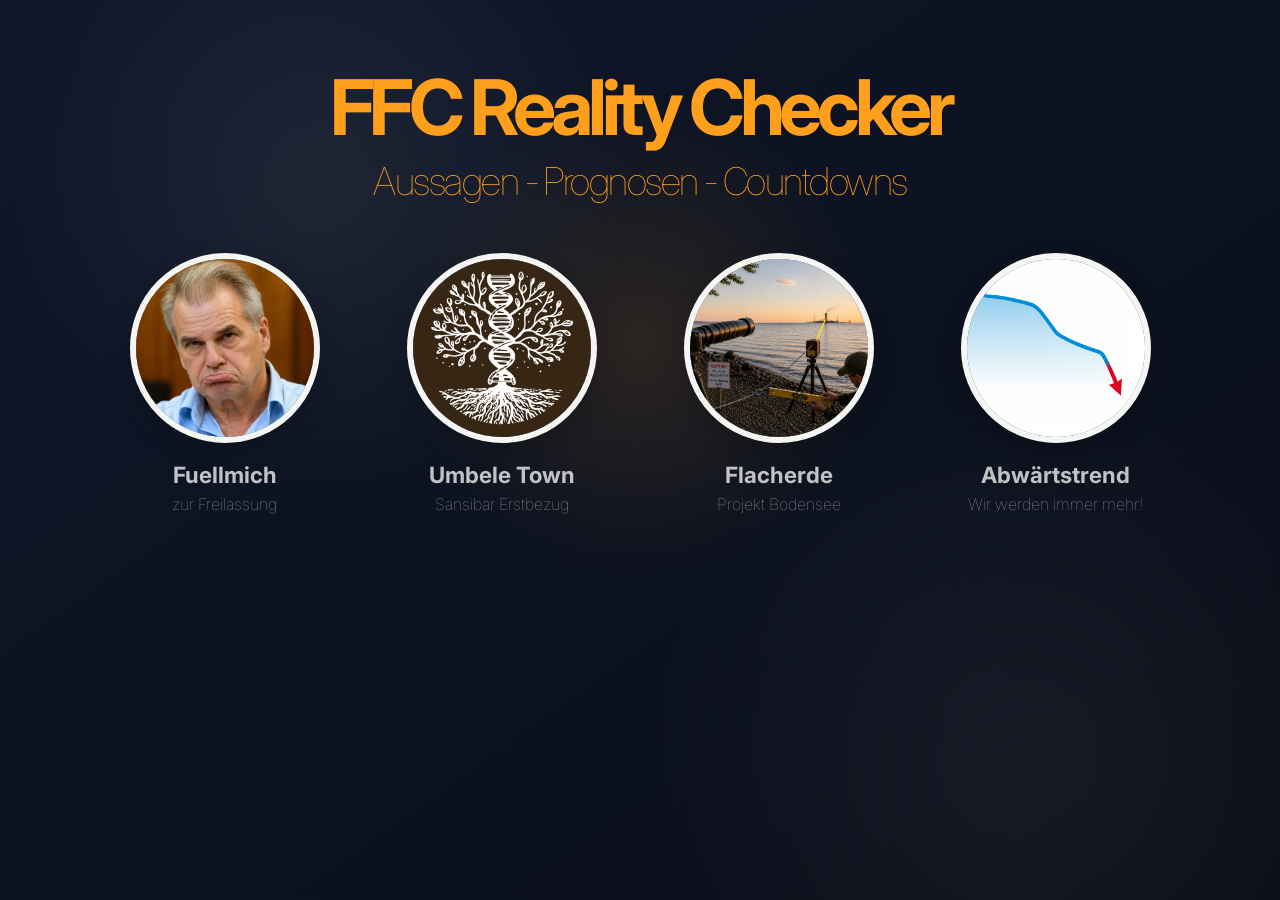
==== commit f5300cd5: "fixed errors chat gpt did. He mixed old versions" ====
--- a/index.html
+++ b/index.html
@@ -13,15 +13,52 @@
   <link href="https://fonts.googleapis.com/css2?family=Inter:wght@100;300;700;800&display=swap" rel="stylesheet">
   <link rel="stylesheet" href="css/style.css">
 </head>
+
 <body>
   <main class="overview">
     <h1>FFC Reality Checker</h1>
     <p class="overview-subline">Aussagen - Prognosen - Countdowns</p>
+
     <div class="grid">
-      <article class="card"><a href="reality-checks/fuellmich.html"><div class="card-circle"><img src="img/fuellmich--fuelli-schmollt.png" alt=""></div><p class="card-title">Fuellmich</p><p class="card-meta">zur Freilassung</p></a></article>
-      <article class="card"><a href="reality-checks/umbele-town.html"><div class="card-circle"><img src="img/umbele-town--umbele-town-logo.png" alt=""></div><p class="card-title">Umbele Town</p><p class="card-meta">Sansibar Erstbezug</p></a></article>
-      <article class="card"><a href="reality-checks/flacherde.html"><div class="card-circle"><img src="img/flacherde--laser.png" alt=""></div><p class="card-title">Flacherde</p><p class="card-meta">Projekt Bodensee</p></a></article>
-      <article class="card"><a href="reality-checks/social-media-trend.html"><div class="card-circle"><img src="img/social-media-trend--kurve.png" alt=""></div><p class="card-title">Abwärtstrend</p><p class="card-meta">Wir werden immer mehr!</p></a></article>
+      <article class="card">
+        <a href="reality-checks/fuellmich.html">
+          <div class="card-circle">
+            <img src="img/fuellmich--fuelli-schmollt.png" alt="">
+          </div>
+          <p class="card-title">Fuellmich</p>
+          <p class="card-meta">zur Freilassung</p>
+        </a>
+      </article>
+
+      <article class="card">
+        <a href="reality-checks/umbele-town.html">
+          <div class="card-circle">
+            <img src="img/umbele-town--umbele-town-logo.png" alt="">
+          </div>
+          <p class="card-title">Umbele Town</p>
+          <p class="card-meta">Sansibar Erstbezug</p>
+        </a>
+      </article>
+
+      <article class="card">
+        <a href="reality-checks/flacherde.html">
+          <div class="card-circle">
+            <img src="img/flacherde--laser.png" alt="">
+          </div>
+          <p class="card-title">Flacherde</p>
+          <p class="card-meta">Projekt Bodensee</p>
+        </a>
+      </article>
+
+      <article class="card">
+        <a href="reality-checks/social-media-trend.html">
+          <div class="card-circle">
+            <img src="img/social-media-trend--kurve.png" alt="">
+          </div>
+          <p class="card-title">Abwärtstrend</p>
+          <p class="card-meta">Wir werden immer mehr!</p>
+        </a>
+      </article>
     </div>
   </main>
 </body>
--- a/css/style.css
+++ b/css/style.css
@@ -1 +1,320 @@
-:root{--bg:#0f172a;--fg:rgba(244,244,245,.62);--fg-strong:rgba(244,244,245,.78);--muted:rgba(199,203,211,.62);--accent:#ff9f1c;--accent-top:#ffb22c;--accent-bottom:#ff9800;--ring:#f5f5f4}*{box-sizing:border-box}html,body{margin:0;min-height:100%}body{min-height:100vh;color:var(--fg);font-family:Inter,ui-sans-serif,system-ui,-apple-system,BlinkMacSystemFont,"Segoe UI",Roboto,Helvetica,Arial,sans-serif;text-align:center;background:radial-gradient(circle at 50% 38%,rgba(255,159,28,.13),transparent 28%),radial-gradient(circle at 25% 20%,rgba(255,255,255,.07),transparent 26%),radial-gradient(circle at 80% 85%,rgba(255,255,255,.05),transparent 30%),linear-gradient(145deg,#0f172a 0%,#090d17 100%);overflow-x:hidden}a{color:inherit;text-decoration:none}.site-header{width:min(92vw,1100px);margin:0 auto;padding:34px 24px 0;display:flex;justify-content:space-between;align-items:center}.back-link{font-weight:100;color:var(--fg)}.overview{width:min(92vw,1100px);margin:0 auto;padding:clamp(42px,8vh,86px) 24px}.overview h1{margin:0 0 46px;font-size:clamp(2.4rem,6vw,5rem);color:var(--accent);letter-spacing:-.07em;line-height:.95}.overview-subline{margin:-30px 0 52px;font-size:clamp(1.2rem,3vw,2.5rem);line-height:1.05;font-weight:100;letter-spacing:-.04em;color:var(--accent)}.grid{display:grid;grid-template-columns:repeat(auto-fit,minmax(210px,1fr));gap:clamp(32px,6vw,56px)}.card{text-align:center}.card a{display:block;transition:transform .22s ease}.card-circle{width:clamp(145px,22vw,190px);aspect-ratio:1/1;border-radius:50%;border:6px solid var(--ring);overflow:hidden;margin:0 auto 18px;background:rgba(255,255,255,.06);box-shadow:inset 0 0 0 1px rgba(255,255,255,.52),0 8px 24px rgba(0,0,0,.18);display:grid;place-items:center;transition:transform .22s ease,border-color .22s ease,box-shadow .22s ease,background-color .22s ease}.card-circle img{width:100%;height:100%;object-fit:cover;transition:transform .28s ease}.card:hover .card-circle{transform:none;border-color:#ffb22c;box-shadow:inset 0 0 0 1px rgba(255,178,44,.85),0 14px 30px rgba(0,0,0,.28)}.card:hover .card-circle img{transform:scale(1.025)}.card:hover .card-title{color:#fff}.card-title{margin:0;font-weight:700;color:var(--fg-strong);font-size:clamp(1.1rem,2.5vw,1.4rem)}.card-meta{margin:6px 0 0;font-weight:100;color:var(--fg)}.countdown-page{display:grid;place-items:center}.countdown-main{width:min(92vw,980px);padding:clamp(32px,7vh,72px) 24px;margin:0 auto}.label{margin:0;font-size:clamp(1.35rem,4vw,3rem);line-height:1.15;font-weight:700;letter-spacing:-.04em;color:var(--fg-strong)}.countdown-title{margin:.06em 0 .10em;font-size:clamp(5rem,17vw,13rem);line-height:1.2;font-weight:800;letter-spacing:-.08em;background:linear-gradient(180deg,var(--accent-top),var(--accent-bottom));-webkit-background-clip:text;background-clip:text;color:transparent}.subtime{display:flex;justify-content:center;gap:clamp(12px,3vw,28px);margin:0 0 clamp(22px,5vh,42px);color:var(--muted);font-size:clamp(.9rem,2.2vw,1.35rem);font-weight:100}.subtime strong{display:block;color:var(--fg-strong);font-size:1.35em;font-weight:700;line-height:1.1}.portrait{display:block;width:clamp(115px,21vw,180px);aspect-ratio:1/1;object-fit:cover;object-position:center;border-radius:50%;border:6px solid var(--ring);box-shadow:inset 0 0 0 1px rgba(255,255,255,.52),0 8px 24px rgba(0,0,0,.18);margin:clamp(22px,5vh,44px) auto clamp(22px,5vh,40px)}.date{margin:0;font-size:clamp(1.25rem,3vw,2rem);color:var(--fg);font-weight:100;letter-spacing:-.02em}.source{margin-top:42px;font-size:14px;font-weight:100;color:rgba(244,244,245,.5)}.project-screenshot{max-width:100%;border:1px solid rgba(245,245,244,.16);border-radius:18px}.info-box{width:min(92vw,760px);margin:clamp(34px,7vh,60px) auto 0;padding:clamp(22px,4vw,34px);text-align:left;color:rgba(244,244,245,.68);background:rgba(255,255,255,.055);border:1px solid rgba(245,245,244,.14);border-radius:22px;box-shadow:0 18px 42px rgba(0,0,0,.22)}.info-box h2{margin:0 0 18px;color:var(--fg-strong);font-size:clamp(1.2rem,2.8vw,1.7rem);line-height:1.15;letter-spacing:-.04em}.info-box p{margin:0 0 1em;font-size:clamp(1rem,2.1vw,1.12rem);line-height:1.65;font-weight:300}.info-box p:last-child{margin-bottom:0}.info-box a{color:var(--accent);text-decoration:underline;text-decoration-thickness:1px;text-underline-offset:3px}.trend-table{width:100%;margin-top:24px;border-collapse:collapse;font-size:clamp(.95rem,2vw,1.05rem)}.trend-table caption{margin-bottom:12px;color:var(--fg-strong);font-weight:700;text-align:left}.trend-table th,.trend-table td{padding:12px 0;border-bottom:1px solid rgba(245,245,244,.12);text-align:left}.trend-table th{color:var(--fg-strong);font-weight:700}.trend-table td{color:rgba(244,244,245,.68);font-weight:300}.is-expired .countdown-title{background:linear-gradient(180deg,#ff6b6b,#d93636);-webkit-background-clip:text;background-clip:text;color:transparent}.is-expired .subtime strong{color:rgba(255,160,160,.86)}
+:root {
+  --bg: #0f172a;
+  --fg: rgba(244, 244, 245, 0.62);
+  --fg-strong: rgba(244, 244, 245, 0.78);
+  --muted: rgba(199, 203, 211, 0.62);
+  --accent: #ff9f1c;
+  --accent-top: #ffb22c;
+  --accent-bottom: #ff9800;
+  --ring: #f5f5f4;
+}
+
+* {
+  box-sizing: border-box;
+}
+
+html,
+body {
+  margin: 0;
+  min-height: 100%;
+}
+
+body {
+  min-height: 100vh;
+  color: var(--fg);
+  font-family: Inter, ui-sans-serif, system-ui, -apple-system, BlinkMacSystemFont, "Segoe UI", Roboto, Helvetica, Arial, sans-serif;
+  text-align: center;
+  background:
+    radial-gradient(circle at 50% 38%, rgba(255, 159, 28, 0.13), transparent 28%),
+    radial-gradient(circle at 25% 20%, rgba(255, 255, 255, 0.07), transparent 26%),
+    radial-gradient(circle at 80% 85%, rgba(255, 255, 255, 0.05), transparent 30%),
+    linear-gradient(145deg, #0f172a 0%, #090d17 100%);
+  overflow-x: hidden;
+}
+
+a {
+  color: inherit;
+  text-decoration: none;
+}
+
+.site-header {
+  width: min(92vw, 1100px);
+  margin: 0 auto;
+  padding: 34px 24px 0;
+  display: flex;
+  justify-content: space-between;
+  align-items: center;
+}
+
+.back-link {
+  font-weight: 100;
+  color: var(--fg);
+}
+
+.overview {
+  width: min(92vw, 1100px);
+  margin: 0 auto;
+  padding: clamp(42px, 8vh, 86px) 24px;
+}
+
+.overview h1 {
+  margin: 0 0 46px;
+  font-size: clamp(2.4rem, 6vw, 5rem);
+  color: var(--accent);
+  letter-spacing: -0.07em;
+  line-height: 0.95;
+}
+
+.overview-subline {
+  margin: -30px 0 52px;
+  font-size: clamp(1.2rem, 3vw, 2.5rem);
+  line-height: 1.05;
+  font-weight: 100;
+  letter-spacing: -0.04em;
+  color: var(--accent);
+}
+
+.grid {
+  display: grid;
+  grid-template-columns: repeat(auto-fit, minmax(210px, 1fr));
+  gap: clamp(32px, 6vw, 56px);
+}
+
+.card {
+  text-align: center;
+}
+
+.card a {
+  display: block;
+  transition: transform .22s ease;
+}
+
+.card-circle {
+  width: clamp(145px, 22vw, 190px);
+  aspect-ratio: 1 / 1;
+  border-radius: 50%;
+  border: 6px solid var(--ring);
+  overflow: hidden;
+  margin: 0 auto 18px;
+  background: rgba(255, 255, 255, 0.06);
+  box-shadow:
+    inset 0 0 0 1px rgba(255, 255, 255, .52),
+    0 8px 24px rgba(0, 0, 0, .18);
+  display: grid;
+  place-items: center;
+  transition:
+    transform .22s ease,
+    border-color .22s ease,
+    box-shadow .22s ease,
+    background-color .22s ease;
+}
+
+.card-circle img {
+  width: 100%;
+  height: 100%;
+  object-fit: cover;
+  transition: transform .28s ease;
+}
+
+.card:hover .card-circle {
+  transform: none;
+  border-color: #ffb22c;
+  box-shadow:
+    inset 0 0 0 1px rgba(255,178,44,.85),
+    0 14px 30px rgba(0,0,0,.28);
+}
+
+.card:hover .card-circle img {
+  transform: scale(1.025);
+}
+
+.card:hover .card-title {
+  color: #ffffff;
+}
+
+.card-title {
+  margin: 0;
+  font-weight: 700;
+  color: var(--fg-strong);
+  font-size: clamp(1.1rem, 2.5vw, 1.4rem);
+}
+
+.card-meta {
+  margin: 6px 0 0;
+  font-weight: 100;
+  color: var(--fg);
+}
+
+.countdown-page {
+  display: grid;
+  place-items: center;
+}
+
+.countdown-main {
+  width: min(92vw, 980px);
+  padding: clamp(32px, 7vh, 72px) 24px;
+  margin: 0 auto;
+}
+
+.label {
+  margin: 0;
+  font-size: clamp(1.35rem, 4vw, 3rem);
+  line-height: 1.15;
+  font-weight: 700;
+  letter-spacing: -0.04em;
+  color: var(--fg-strong);
+}
+
+.countdown-title {
+  margin: 0.06em 0 0.10em;
+  font-size: clamp(5rem, 17vw, 13rem);
+  line-height: 1.2;
+  font-weight: 800;
+  letter-spacing: -0.08em;
+  background: linear-gradient(180deg, var(--accent-top), var(--accent-bottom));
+  -webkit-background-clip: text;
+  background-clip: text;
+  color: transparent;
+}
+
+.subtime {
+  display: flex;
+  justify-content: center;
+  gap: clamp(12px, 3vw, 28px);
+  margin: 0 0 clamp(22px, 5vh, 42px);
+  color: var(--muted);
+  font-size: clamp(0.9rem, 2.2vw, 1.35rem);
+  font-weight: 100;
+}
+
+.subtime strong {
+  display: block;
+  color: var(--fg-strong);
+  font-size: 1.35em;
+  font-weight: 700;
+  line-height: 1.1;
+}
+
+.portrait {
+  display: block;
+  width: clamp(115px, 21vw, 180px);
+  aspect-ratio: 1 / 1;
+  object-fit: cover;
+  object-position: center;
+  border-radius: 50%;
+  border: 6px solid var(--ring);
+  box-shadow:
+    inset 0 0 0 1px rgba(255, 255, 255, .52),
+    0 8px 24px rgba(0,0,0,.18);
+  margin: clamp(22px, 5vh, 44px) auto clamp(22px, 5vh, 40px);
+}
+
+.date {
+  margin: 0;
+  font-size: clamp(1.25rem, 3vw, 2rem);
+  color: var(--fg);
+  font-weight: 100;
+  letter-spacing: -0.02em;
+}
+
+.source {
+  margin-top: 42px;
+  font-size: 14px;
+  font-weight: 100;
+  color: rgba(244,244,245,.5);
+}
+
+.project-screenshot {
+  max-width: 100%;
+  border: 1px solid rgba(245,245,244,.16);
+  border-radius: 18px;
+}
+
+.info-box {
+  width: min(92vw, 760px);
+  margin: clamp(34px, 7vh, 60px) auto 0;
+  padding: clamp(22px, 4vw, 34px);
+  text-align: left;
+  color: rgba(244,244,245,.68);
+  background: rgba(255,255,255,.055);
+  border: 1px solid rgba(245,245,244,.14);
+  border-radius: 22px;
+  box-shadow: 0 18px 42px rgba(0,0,0,.22);
+}
+
+.info-box h2 {
+  margin: 0 0 18px;
+  color: var(--fg-strong);
+  font-size: clamp(1.2rem, 2.8vw, 1.7rem);
+  line-height: 1.15;
+  letter-spacing: -0.04em;
+}
+
+.info-box p {
+  margin: 0 0 1em;
+  font-size: clamp(1rem, 2.1vw, 1.12rem);
+  line-height: 1.65;
+  font-weight: 300;
+}
+
+.info-box p:last-child {
+  margin-bottom: 0;
+}
+
+.info-box a {
+  color: var(--accent);
+  text-decoration: underline;
+  text-decoration-thickness: 1px;
+  text-underline-offset: 3px;
+}
+
+.data-table {
+  width: 100%;
+  margin-top: 24px;
+  border-collapse: collapse;
+  font-size: clamp(0.95rem, 2vw, 1.05rem);
+}
+
+.data-table caption {
+  margin-bottom: 12px;
+  color: var(--fg-strong);
+  font-weight: 700;
+  text-align: left;
+}
+
+.data-table th,
+.data-table td {
+  padding: 12px 0;
+  border-bottom: 1px solid rgba(245,245,244,.12);
+  text-align: left;
+  vertical-align: top;
+}
+
+.data-table th {
+  color: var(--fg-strong);
+  font-weight: 700;
+}
+
+.data-table td {
+  color: rgba(244,244,245,.68);
+  font-weight: 300;
+}
+
+.text-thin {
+  font-weight: 100;
+}
+
+.text-light {
+  font-weight: 300;
+}
+
+.is-expired .countdown-title {
+  background: linear-gradient(180deg, #ff6b6b, #d93636);
+  -webkit-background-clip: text;
+  background-clip: text;
+  color: transparent;
+}
+
+.is-expired .subtime strong {
+  color: rgba(255, 160, 160, .86);
+}
